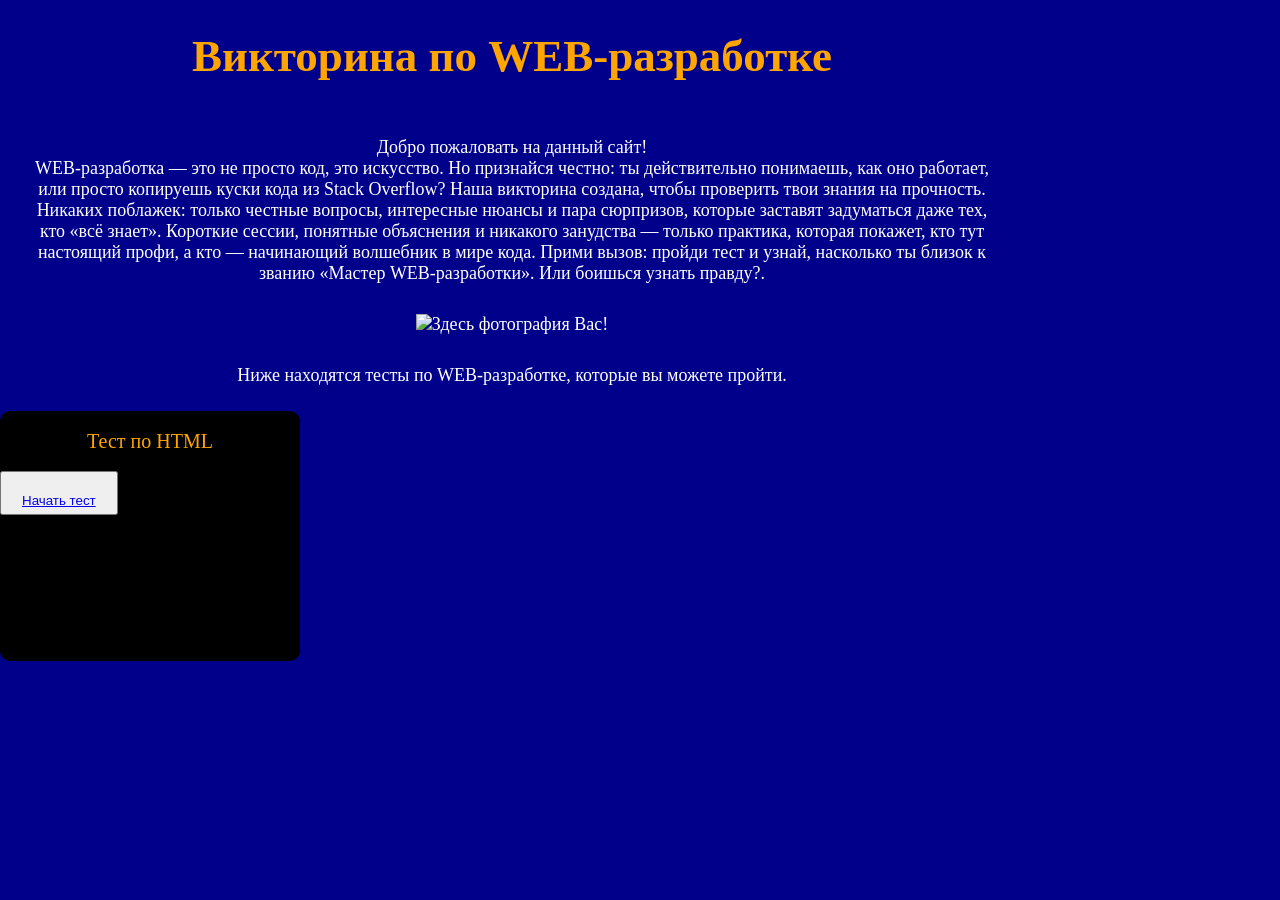
==== Итоговый проект по WEB/index.html @ ee7179d5 "Add files via upload Создана шапка сайта, задан временный стиль сайта и в процессе разработки ссылка" ====
<!DOCTYPE html>
<html lang="ru">

<head>
    <meta charset="UTF-8">
    <meta name="viewport" content="width=device-width, initial-scale=1.0">
    <title>Викторина по Web-разработке</title>
    <link rel="icon" href="images/image-1.jpg" type="image/x.icon">
    <link rel="stylesheet" href="style.css">
</head>

<body>
    <header>
        <h1>Викторина по WEB-разработке</h1>
    </header>
    <main>
        <div id="he">
            <p>Добро пожаловать на данный сайт!</p>
            <p>WEB‑разработка — это не просто код, это искусство. Но признайся честно: ты действительно понимаешь, как
                оно работает, или просто копируешь куски кода из Stack Overflow?
                Наша викторина создана, чтобы проверить твои знания на прочность. Никаких поблажек: только честные
                вопросы, интересные нюансы и пара сюрпризов, которые заставят задуматься даже тех, кто «всё знает».
                Короткие сессии, понятные объяснения и никакого занудства — только практика, которая покажет, кто тут
                настоящий профи, а кто — начинающий волшебник в мире кода.
                Прими вызов: пройди тест и узнай, насколько ты близок к званию «Мастер WEB‑разработки». Или боишься
                узнать правду?.</p>
            <img id="programmist"
                src="https://248006.selcdn.ru/main/iblock/788/7885f0e7c3578a2720acedbb0f6cf29c/302a9e1276de75954625a74cc1b8abc9.jpg"
                alt="Здесь фотография Вас!">
            <p>Ниже находятся тесты по WEB-разработке, которые вы можете пройти.</p>
        </div>
        <div class="tests">
            <div class="html">
                <div class="tab">
                    <div id="texts">
                        <p> Тест по HTML</p>
                    </div>
                        <button id="but"><a href="./html-тест/index.html">Начать тест</a></button>
                </div>
            </div>
            <div class="css">

            </div>
            <div class="js">

            </div>
        </div>
    </main>
    <footer>

    </footer>
    <script src="dek.js"></script>
</body>

</html>
---- Итоговый проект по WEB/style.css ----
* {
    margin: 0;
    padding: 0;
    box-sizing: border-box;
}

body {
    background-color: darkblue;
}

h1 {
    text-align: center;
    font-size: 45px;
    margin-right: 20%;
    color: orange;
    padding: 30px;
}

#he {
    text-align: center;
    font-size: 18px;
    margin-right: 20%;
    color: white;
    padding: 25px;
}

#programmist {
    max-width: 60%;
    max-height: 60%;
    padding: 30px;
}

.tab {
    width: 300px;
    height: 250px;
    background-color: black;
    color: orange;
    text-align: center;
    line-height: 60px;
    font-size: 20px;
    border-radius: 10px;
}
#but{
    display: flex;
    flex-direction: column;
    height: 10%;
    padding: 20px;
    align-self: center;
    background-color: ;
}
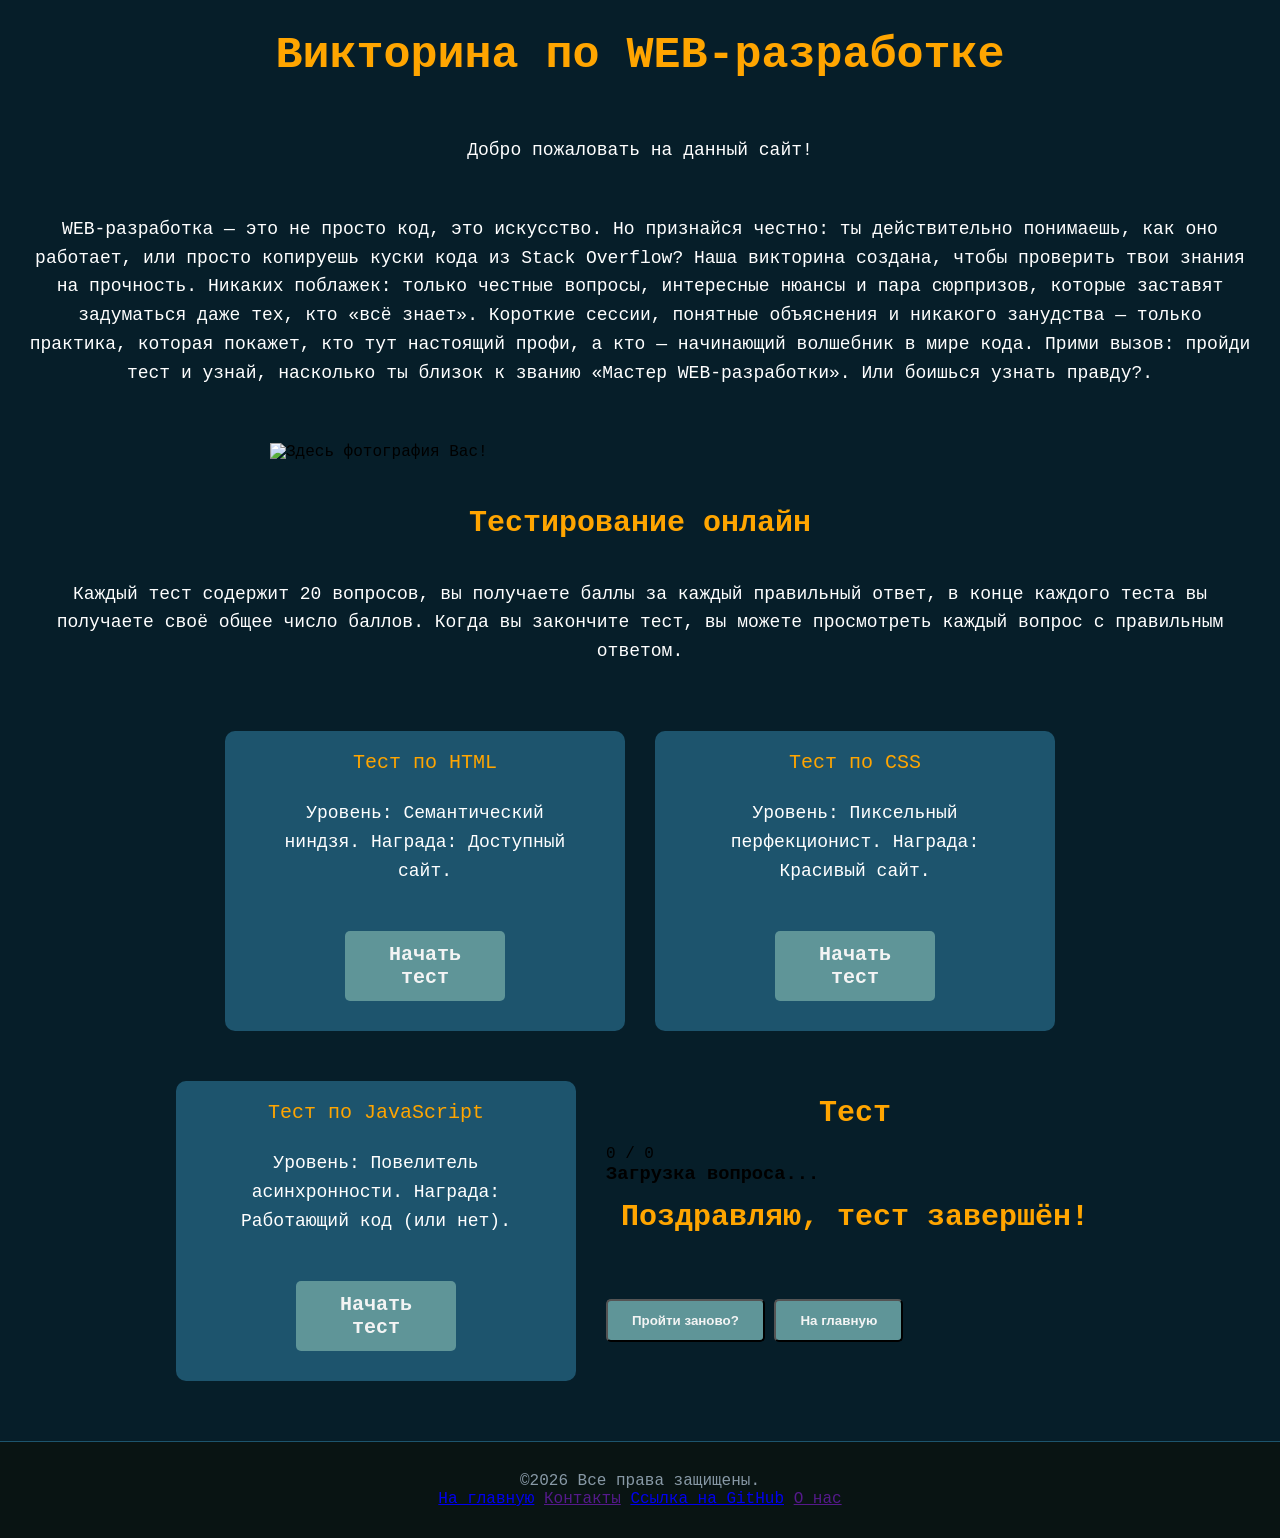
==== commit 697a4d43: "Add files via upload Закончена разработка главной страницы, а именно завершён дизайн сайта и располо" ====
--- a/Итоговый проект по WEB/index.html
+++ b/Итоговый проект по WEB/index.html
@@ -7,49 +7,90 @@
     <title>Викторина по Web-разработке</title>
     <link rel="icon" href="images/image-1.jpg" type="image/x.icon">
     <link rel="stylesheet" href="style.css">
+    <script src="dek.js"></script>
 </head>
 
 <body>
     <header>
-        <h1>Викторина по WEB-разработке</h1>
+        <h1 id="king">Викторина по WEB-разработке</h1>
+        <p>Добро пожаловать на данный сайт!</p>
+        <p>WEB‑разработка — это не просто код, это искусство. Но признайся честно: ты действительно понимаешь, как
+            оно работает, или просто копируешь куски кода из Stack Overflow?
+            Наша викторина создана, чтобы проверить твои знания на прочность. Никаких поблажек: только честные
+            вопросы, интересные нюансы и пара сюрпризов, которые заставят задуматься даже тех, кто «всё знает».
+            Короткие сессии, понятные объяснения и никакого занудства — только практика, которая покажет, кто тут
+            настоящий профи, а кто — начинающий волшебник в мире кода.
+            Прими вызов: пройди тест и узнай, насколько ты близок к званию «Мастер WEB‑разработки». Или боишься
+            узнать правду?.</p>
+        <img id="programmist"
+            src="https://248006.selcdn.ru/main/iblock/788/7885f0e7c3578a2720acedbb0f6cf29c/302a9e1276de75954625a74cc1b8abc9.jpg"
+            alt="Здесь фотография Вас!">
     </header>
     <main>
-        <div id="he">
-            <p>Добро пожаловать на данный сайт!</p>
-            <p>WEB‑разработка — это не просто код, это искусство. Но признайся честно: ты действительно понимаешь, как
-                оно работает, или просто копируешь куски кода из Stack Overflow?
-                Наша викторина создана, чтобы проверить твои знания на прочность. Никаких поблажек: только честные
-                вопросы, интересные нюансы и пара сюрпризов, которые заставят задуматься даже тех, кто «всё знает».
-                Короткие сессии, понятные объяснения и никакого занудства — только практика, которая покажет, кто тут
-                настоящий профи, а кто — начинающий волшебник в мире кода.
-                Прими вызов: пройди тест и узнай, насколько ты близок к званию «Мастер WEB‑разработки». Или боишься
-                узнать правду?.</p>
-            <img id="programmist"
-                src="https://248006.selcdn.ru/main/iblock/788/7885f0e7c3578a2720acedbb0f6cf29c/302a9e1276de75954625a74cc1b8abc9.jpg"
-                alt="Здесь фотография Вас!">
-            <p>Ниже находятся тесты по WEB-разработке, которые вы можете пройти.</p>
-        </div>
-        <div class="tests">
+        <h2>Тестирование онлайн</h2>
+        <p>Каждый тест содержит 20 вопросов, вы получаете баллы за каждый правильный ответ, в конце каждого теста
+            вы получаете своё общее число баллов.
+            Когда вы закончите тест, вы можете просмотреть каждый вопрос с правильным ответом.</p>
+        <div class="tests" id="tests-container">
             <div class="html">
                 <div class="tab">
-                    <div id="texts">
-                        <p> Тест по HTML</p>
+                    <div class="texts">Тест по HTML</div>
+                    <p>Уровень: Семантический ниндзя. Награда: Доступный сайт.</p>
+                    <div class="but">
+                        <a href="./html-тест/index.json" class="new" data-topic="html">Начать тест</a>
                     </div>
-                        <button id="but"><a href="./html-тест/index.html">Начать тест</a></button>
                 </div>
             </div>
             <div class="css">
-
+                <div class="tab">
+                    <div class="texts">Тест по CSS</div>
+                    <p>Уровень: Пиксельный перфекционист. Награда: Красивый сайт.</p>
+                    <div class="but">
+                        <a href="./css-тест/index.json" class="new" data-topic="css">Начать тест</a>
+                    </div>
+                </div>
             </div>
             <div class="js">
-
+                <div class="tab">
+                    <div class="texts">Тест по JavaScript</div>
+                    <p>Уровень: Повелитель асинхронности. Награда: Работающий код (или нет).</p>
+                    <div class="but">
+                        <a href="./js-тест/index.json" class="new" data-topic="js">Начать тест</a>
+                    </div>
+                </div>
+            </div>
+            <div id="quiz" class="quiz hidden">
+                <div class="quiz-head">
+                    <h2 id="qtitle">Тест</h2>
+                    <div class="progress">
+                        <div id="progress"></div>
+                    </div>
+                    <span id="quiz-count">0 / 0</span>
+                </div>
+                <div class="quiz-main">
+                    <h3 id="quiz-text">Загрузка вопроса...</h3>
+                    <div id="options" class="options"></div>
+                </div>
+                <div id="quiz-result" class="hidden">
+                    <h2>Поздравляю, тест завершён!</h2>
+                    <p id="result-text"></p>
+                    <button class="new" id="restart">Пройти заново?</button>
+                    <button class="new sec" id="back">На главную</button>
+                </div>
             </div>
         </div>
     </main>
     <footer>
-
+        <div class="foot">
+            <div id="univer">&copy;2026 Все права защищены.</div>
+            <div id="contancts">
+                <a href="#king">На главную</a>
+                <a href="">Контакты</a>
+                <a href="https://github.com/Kirirll-257/Kirirll-257.github.io">Ссылка на GitHub</a>
+                <a href="">О нас</a>
+            </div>
+        </div>
     </footer>
-    <script src="dek.js"></script>
 </body>
 
 </html>
--- a/Итоговый проект по WEB/style.css
+++ b/Итоговый проект по WEB/style.css
@@ -5,46 +5,116 @@
 }
 
 body {
-    background-color: darkblue;
+    display: flex;
+    flex-direction: column;
+    min-height: 100vh;
+    margin: 0;
+    background-color: #061E29;
+    font-family: Consolas, 'Courier New', monospace;
+}
+
+main {
+    flex: 1;
 }
 
 h1 {
     text-align: center;
     font-size: 45px;
-    margin-right: 20%;
     color: orange;
     padding: 30px;
 }
 
-#he {
+h2 {
+    text-align: center;
+    font-size: 30px;
+    color: orange;
+    padding: 15px;
+}
+
+p {
     text-align: center;
     font-size: 18px;
-    margin-right: 20%;
     color: white;
     padding: 25px;
+    line-height: 1.6;
+    margin: 0;
 }
 
 #programmist {
-    max-width: 60%;
-    max-height: 60%;
+    width: 100%;
+    max-width: 800px;
+    max-height: 800px;
     padding: 30px;
+    display: block;
+    margin-left: auto;
+    margin-right: auto;
+}
+
+.tests {
+    display: flex;
+    justify-content: center;
+    flex-wrap: wrap;
+    gap: 30px;
+    padding: 40px;
 }
 
 .tab {
-    width: 300px;
-    height: 250px;
-    background-color: black;
+    width: 100%;
+    max-width: 400px;
+    min-height: 300px;
+    background-color: #1D546D;
     color: orange;
     text-align: center;
-    line-height: 60px;
     font-size: 20px;
     border-radius: 10px;
-}
-#but{
     display: flex;
     flex-direction: column;
-    height: 10%;
     padding: 20px;
-    align-self: center;
-    background-color: ;
+    align-items: center;
+    justify-content: space-between;
+    margin-bottom: 20px;
+}
+
+.tab:hover {
+    transform: translateY(-10px);
+    box-shadow: 0 15px 30px rgba(0, 0, 0, 0.6);
+    transition: all 0.3s;
+    background-color: #256b85;
+}
+
+.but {
+    width: 160px;
+    height:  80px;
+    color: white;
+    padding: 0;
+    margin-top: auto;
+    border-radius: 10px;
+}
+
+.new {
+    display: inline-block;
+    padding: 12px 24px;
+    background: #5F9598;
+    color: #F3F4F4;
+    border-radius: 5px;
+    font-weight: bold;
+    cursor: pointer;
+    transition: background 0.3s;
+    text-decoration: none;
+}
+
+.new:hover {
+    background: #85C79A;
+}
+
+footer {
+    background-color: #091413;
+    color: #8899a6;
+    padding: 30px 20px;
+    text-align: center;
+    border-top: 1px solid #1D546D;
+}
+
+.quiz {
+    
 }
